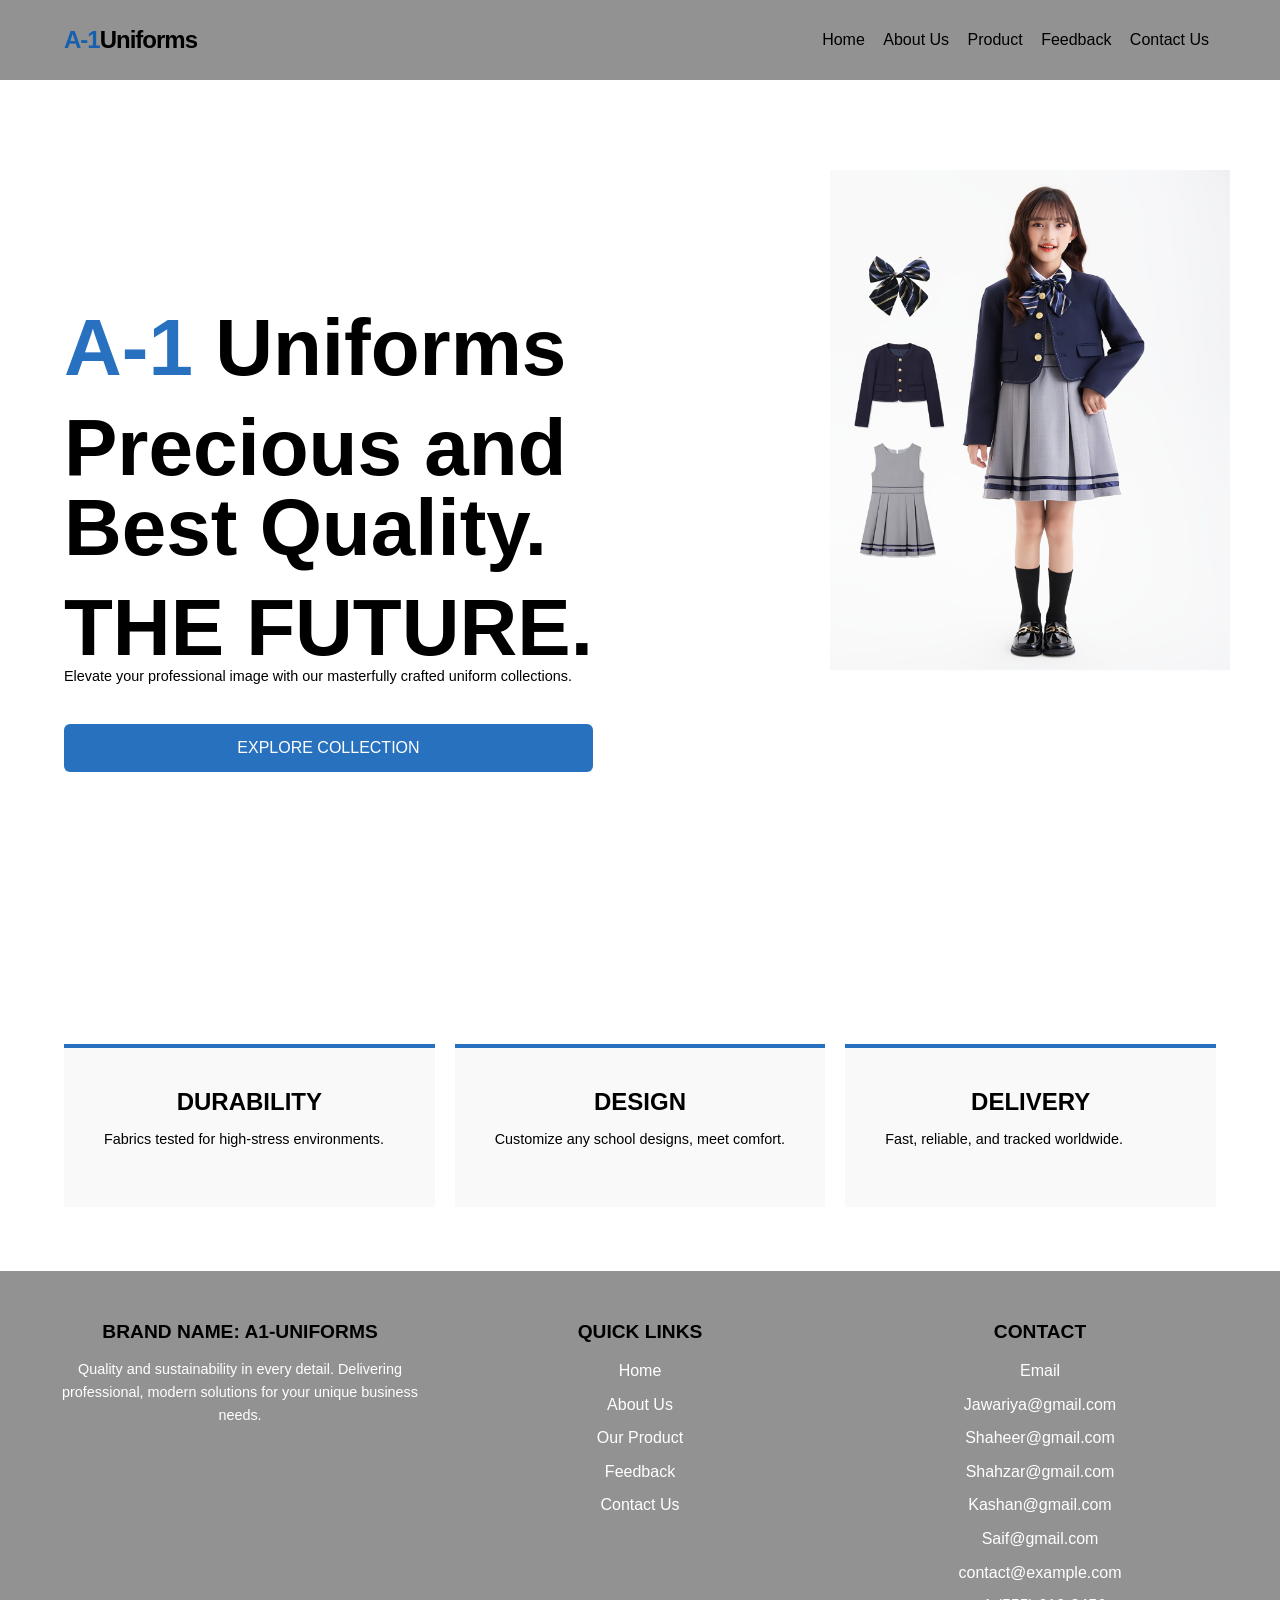
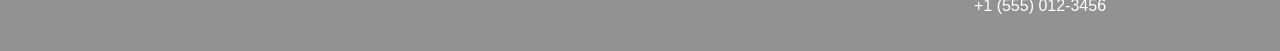
==== index.html @ 9a07338a "update index" ====
<!DOCTYPE html>
<html lang="en">
<head>
    <meta charset="UTF-8">
    <meta name="viewport" content="width=device-width, initial-scale=1.0">
    <title>A-1 Uniforms | HomePage</title>
    <link rel="shortcut icon" href="./images/web logo.png" type="image/x-icon">
    <link rel="stylesheet" href="./style.css">
</head>
<body>
    <nav>
        <div class="logoo"><span>A-1</span>Uniforms</div>
        <div class="nav-links">
            <a href="http://127.0.0.1:5500/project/e/home.html">Home</a>
            <a href="http://127.0.0.1:5500/project/e/AboutUs.html">About Us</a>
             <a href="http://127.0.0.1:5500/project/e/product.html">Product</a>
              <a href="http://127.0.0.1:5500/project/e/feedback.html">Feedback</a>
            <a href="http://127.0.0.1:5500/project/e/contact.html">Contact Us</a>
        </div>
    </nav>
<div class="carousel-container">
     <div class="imagess" >
        <div class="slide slide1"><img src="./images/carousel 1.jpeg" alt=""  style="height: 400px; width: 400px;"></div>
        <div class="slide slide2"><img src="./images/carousel 2.jpeg" alt=""  style="height: 400px; width: 400px;"></div>
        <div class="slide slide3"><img src="./images/carousel 3.jpeg" alt=""  style="height: 500px; width: 400px;"></div>
         <div class="slide slide4"><img src="./images/carousel 4.jpeg" alt=""  style="height: 500px; width: 400px;"></div>
        

    </div>
</div>
    <header class="heroo">
        <div class="heroo-content">
            <h1 class="animatee-text"> <span>A-1</span> Uniforms</h1>
            <h1 class="animatee-text"><pre>Precious and
Best Quality.</pre> </h1>
            <h1 class="animatee-text">THE FUTURE.</h1>
            <p>Elevate your professional image with our masterfully crafted uniform collections.</p>
            <button class="pulse-btn"><a href="http://127.0.0.1:5500/project/e/product.html">EXPLORE COLLECTION</a>
                 </button>
        </div>
    </header>

    <section class="features">
        <div class="card">
            <h2>DURABILITY</h2>
            <p>Fabrics tested for high-stress environments.</p>
        </div>
        <div class="card">
            <h2>DESIGN</h2>
            <p>Customize any school designs, meet comfort.</p>
        </div>
        <div class="card">
            <h2>DELIVERY</h2>
            <p>Fast, reliable, and tracked worldwide.</p>
        </div>
          </section>

       <footer class="footer-container">
  <div class="footer-row">
    <div class="footer-column">
      <h3>Brand Name: A1-Uniforms</h3>
      <p>Quality and sustainability in every detail. Delivering professional, modern solutions for your unique business needs.</p>
    </div>

  <div class="footer-column">
      <h3>Quick Links</h3>
      <ul>
       <li><a href="http://127.0.0.1:5500/project/e/home.html" style="color: white; text-decoration: none;"> Home </a></li> 
        <li><a href="http://127.0.0.1:5500/project/e/AboutUs.html" style="color: white; text-decoration: none;"> About Us </a></li>
        <li><a href="http://127.0.0.1:5500/project/e/product.html" style="color: white; text-decoration: none;"> Our Product </a></li>
        <li><a href="http://127.0.0.1:5500/project/e/feedback.html" style="color: white; text-decoration: none;"> Feedback </a></li>
        <li><a href="http://127.0.0.1:5500/project/e/contact.html" style="color: white; text-decoration: none;"> Contact Us</a></li>
      </ul>
    </div>

    <div class="footer-column">
      <h3>Contact</h3>
      <ul>
        <li>Email 
            <li>  Jawariya@gmail.com  <li>
               <li> Shaheer@gmail.com</li>
                <li>Shahzar@gmail.com</li>
                 <li>Kashan@gmail.com</li>
                   <li>Saif@gmail.com</li>
            </li>
        
        <li>contact@example.com</li>
        <li>+1 (555) 012-3456</li>
      </ul>
    </div>
  </div>

</footer>
  

</body>
</html>
---- style.css ----
/* Color Palette: Grey/White Base + Electric Blue Accent */
:root {
    --bg-white: #ffffff;
    --dark-grey: rgb(128, 128, 128);
    --mid-grey: #e0e0e0;
    --accent: #0057b4d7; /* Electric Blue Accent for buttons/focus */
}

* {
     margin: 0;
      padding: 0;
       box-sizing: border-box;
        font-family: 'Inter', sans-serif;
     }

body { 
    background-color: var(--bg-white); 
    color: var(--dark-grey);
 }

/* Navigation */
nav { 
    display: flex; 
    justify-content: space-between;
     padding: 2rem 5%;
      align-items: center;
    background-color:var(--dark-grey) ;
    height: 80px;

     }
     nav a{
        padding: 7px;
        color: black;
        text-decoration: none;
     }

     nav a:hover{
        color:rgba(0, 0, 0, 0.692);
     }
.logoo { 
    font-weight: 900; 
    font-size: 1.5rem;
     letter-spacing: -1px;
     color: black;
     }

.logoo span { 
    color: var(--accent);
 }


/* Hero Animation - The "Movement" */
.heroo {
     height: 80vh;
      display: flex;
       align-items: center; 
       padding: 0 5%;
       color: black;
       
    }
.heroo-content h1 { 
    font-size: 5rem; 
    line-height: 1; 
    animation: slideUp 1s ease-out; 

}

/* 1. Container - Covers the whole screen */


  .carousel-container {
    position: fixed;
    top: 0;
    left: 0;
    width: 100%;
    height: 100vh;
    z-index: -1; 
    overflow: hidden;
}  




/* 2. Individual Slides */
.slide {
    position: fixed;
    width: 100%;
    height: 100%;
    animation: slideFade 15s infinite; 
    margin-top: 170px;
    margin-left: 830px;
}


/* 3. Image Assignments (Check your file names!) */
.slide1 { 
    animation-delay: 0s;
   
}
.slide2 { 
  
    animation-delay: 5s; 
   
}
.slide3 { 
     
    animation-delay: 15s;
    
}
.slide4 { 
     
    animation-delay: 10s;
    
}

/* 5. The Animation Logic */
@keyframes slideFade {
    0% { opacity: 0; }
    10% { opacity: 1; }  /* Fade in */
    33% { opacity: 1; }  /* Stay visible */
    43% { opacity: 0; }  /* Fade out */
    100% { opacity: 0; }
}

/* 6. Fix your Hero Section */
.heroo {
    background: transparent !important; /* Remove any old background colors */
    height: 100vh;
    display: flex;
    align-items: left;
    justify-content:left;
}


.animatee-text span{
    color: var(--accent);
}


@keyframes slideUp {
    from { transform: translateY(50px); opacity: 0; }
    to { transform: translateY(0); opacity: 1; }
}

/* Pulse Button - Makes it look clickable */
.pulse-btn {
    background: var(--accent);
    color: white;
    padding: 15px 40px;
    border: none;
    cursor: pointer;
    margin-top: 20px;
    animation: pulse 2s infinite;
}
.pulse-btn a{
    text-decoration: none;
    color: #ffffff;
}
.pulse-btn:hover{
    background-color: #004591;
}

@keyframes pulse {
    0% { transform: scale(1); }
    50% { transform: scale(1.05); }
    100% { transform: scale(1); }
}

/* Feature Cards with Shadow Depth */
.features { display: grid; grid-template-columns: repeat(3, 1fr); gap: 20px; padding: 5%; }
.card { 
    background: #f9f9f9; 
    padding: 40px; 
    border-top: 4px solid var(--accent);
    transition: 0.4s;
    color: black;
}

.card:hover {
    background: rgba(128, 128, 128, 0.63);
  color: black;
    transform: translateY(-10px);
}  




.bodyy {
    
font-family: 'Segoe UI', sans-serif;
  background: linear-gradient(rgba(20,20,20,0.6), rgba(20,20,20,0.6)),
                url('./images/backgroundimage.png'); 
                position: sticky;
                
}

/* Entrance Animation */
.feedback-card {
   color: black;
    padding: 2.5rem;
    border-radius: 8px;
    box-shadow: 0 10px 25px rgba(0,0,0,0.1);
    width: 100%;
    max-width: 450px;
    animation: fadeInUp 0.8s ease-out forwards;
    border: 2px solid black;
}

.alignment{
    display: flex;
    justify-content: center;
    align-content: flex-end;
    gap: 40px;
    padding-top: 20px;
    padding-bottom: 20px;
}
@keyframes fadeInUp {
    from { opacity: 0; transform: translateY(20px); }
    to { opacity: 1; transform: translateY(0); }
}

h2 {
    color: var(--dark-grey);
    margin-bottom: 0.5rem;
}

p {
    color: var(--dark-grey);
    margin-bottom: 1.5rem;
    font-size: 0.9rem;
}

/* Input Styles */
.input-group { margin-bottom: 1.2rem; }

input, textarea {
    width: 100%;
    padding: 12px;
    border: 1px solid var(--mid-grey);
    border-radius: 4px;
    box-sizing: border-box;
    transition: border-color 0.3s ease, box-shadow 0.3s ease;
}

input:focus, textarea:focus {
    outline: none;
    border-color: var(--accent);
    box-shadow: 0 0 5px rgba(0, 87, 180, 0.2);
}

/* Button Styles */
.submit-btn {
    width: 100%;
    padding: 12px;
    background-color: var(--accent);
    color: var(--bg-white);
    border: none;
    border-radius: 4px;
    cursor: pointer;
    font-weight: bold;
    transition: transform 0.2s ease, background-color 0.3s ease;
}

.submit-btn:hover {
    transform: translateY(-2px);
    background-color: #004591; /* Slightly darker accent for hover */
}








.feedback-container {
   
    padding: 2.5rem;
    border-radius: 8px;
    box-shadow: 0 10px 25px rgba(0,0,0,0.1);
    width: 100%;
    max-width: 450px;
    animation: fadeInUp 0.8s ease-out forwards;
    border: 2px solid black;
    display: flex;
}

h2 { color: black; margin-bottom: 5px; }
p { color: black; margin-bottom: 20px; font-size: 0.9rem; }

/* Star Rating Animation */
.star-rating {
    display: flex;
    /* flex-direction: row-reverse; */
    justify-content: center;
    gap: 10px;
    margin-bottom: 20px;
    color: black;
}

.star-rating input {
     display: none; 
    }

.star-rating label {
    font-size: 2rem;
    color: var(--mid-grey);
    cursor: pointer;
    transition: transform 0.2s ease, color 0.2s ease;
}

.star-rating label:hover,
.star-rating label:hover ~ label {
    color: #ffcc00; /* Gold for hover */
    transform: scale(1.2);
}

.star-rating input:checked ~ label {
    color: #ffcc00;
}

/* Text Area */
.textareaa {
    width: 100%;
    padding: 15px;
    border: 1px solid var(--mid-grey);
    border-radius: 8px;
    box-sizing: border-box;
    margin-bottom: 20px;
    font-size: 1rem;
    resize: none;
    transition: border-color 0.3s;
}

.textareaa:focus {
    border-color: var(--accent);
    outline: none;
}

/* Button */
.submit-btn {
    width: 100%;
    padding: 14px;
    background-color: var(--accent);
    color: var(--bg-white);
    border: none;
    border-radius: 8px;
    font-weight: 600;
    cursor: pointer;
    transition: opacity 0.3s ease;
}

.submit-btn:hover {
    opacity: 0.9;
}





* {
    margin: 0;
    padding: 0;
    box-sizing: border-box;
    transition: .4s;
}

:root {
    --bg-white: #ffffff;
    --dark-grey: rgba(128, 128, 128, 0.856);
    --mid-grey: #e0e0e0;
    --accent: #0057b4d7;
}

.bodyyy {
    font-family: 'Segoe UI', Tahoma, sans-serif;
    display: flex;
    flex-direction: column;
    min-height: 100vh;

    background: linear-gradient(rgba(20,20,20,0.6), rgba(20,20,20,0.6)),
                url('./images/backgroundimage.png'); 
    background-size: cover;
    background-position: center;
    background-attachment: fixed;
}

nav { 
    display: flex; 
    justify-content: space-between;
    align-items: center;
    padding: 2rem 5%;
    background-color: var(--dark-grey);
    width: 100%;
}

nav a {
    padding: 7px;
    color: black;
    text-decoration: none;
}

nav a:hover {
    color: rgba(0, 0, 0, 0.692);
}

.logo { 
    font-weight: 900; 
    font-size: 1.5rem;
    letter-spacing: -1px;
    color: black;
}

.logo span { 
    color: var(--accent);
}

.containerr{
    flex: 1;
    display: flex;
    justify-content: center;
    gap: 25px;
    flex-wrap: wrap;
    padding: 30px;

}

.form-containerr {
    background: none;
    padding: 25px;
    border-radius: 12px;
    width: 320px;
    box-shadow: 0 10px 25px rgba(0,0,0,0.25);
}

.map-containerr {
    width: 520px;
    padding: 20px;
}

h2 {
    text-align: center;
    margin-bottom: 15px;
    color: black;
}

label {
    font-size: 14px;
    color: black;
}

 input, textarea {
    width: 95%;
    padding: 10px;
    margin: 8px 0;
    border: 1px solid white;
    border-radius: 6px;
    font-size: 14px;
    background: none;
    color: black; 
}

input::placeholder,
textarea::placeholder {
    color: rgba(0, 0, 0, 0.6); }

    input:focus, textarea:focus {
    outline: none;
    border-color: black;
    background: white;
    color: black;
}

button {
    width: 100%;
    padding: 12px;
    background: blue;
    color: white;
    border-radius: 6px;
    font-size: 16px;
    border: none;
    cursor: pointer;
}

button:hover {
    background:#004591;
}

iframe {
    width: 100%;
    height: 300px;
    border: 0;
    border-radius: 8px;
}

footer {
    text-align: center;
    padding: 2rem;
    background-color: var(--dark-grey);
    color: black;
    width: 100%;
}

@media (max-width: 900px) {
    .map-container,
    .form-container {
        width: 100%;
    }
}




.footer-container {
    background-color: var(--dark-grey);
    color: black;
    padding: 40px 20px;
    font-family: Arial, sans-serif;
    position: sticky;
    height: 380px;
  }

  .footer-row {
    display: flex;
    flex-wrap: wrap;
    justify-content: space-between;
    max-width: 1200px;
    margin: 0 auto;
  }

  .footer-column {
    flex: 1;
    min-width: 250px;
    margin: 10px;
  }

  .footer-column h3 {
    font-size: 1.2rem;
    margin-bottom: 15px;
    text-transform: uppercase;
  }


  .footer-column p, .footer-column ul {
    color: white;
    line-height: 1.6;
    list-style: none;
    padding: 0;
  }

  .footer-column ul li {
    margin-bottom: 8px;
  }

  .footer-bottom {
    text-align: center;
    border-top: 1px solid #34495e;
    padding-top: 20px;
    margin-top: 20px;
    color: #7f8c8d;
    font-size: 0.9rem;
  }




  
.bod {
 background-color: rgba(128, 128, 128, 0.664);
  font-family: Arial, sans-serif;
}

h1{
    color: black;
    margin-top: 20px;
}
.filter-box {
  display: flex;
  justify-content: center;
  margin: 30px 0;
}

#categoryFilter {
  padding: 10px 20px;
  border-radius: 25px;
  border: none;
  background: #1e293b;
  color: white;
  font-size: 16px;
  cursor: pointer;
}

select {
    background-color: #28a745; 
    color: white;              
    padding: 8px 15px;
    border-radius: 5px;
    border: 1px solid #ccc;
    cursor: pointer;
    font-weight: bold;
}

select:hover {
    background-color: #218838;
}

.product-container {
    display: grid;
    grid-template-columns: repeat(4, 1fr); 
    gap: 20px; 
  padding: 20px;
}

.cardd {
  background: #fff;
  border-radius: 10px;
  overflow: hidden;
  transition: 0.3s;
  box-shadow: 0 2px 8px rgba(0,0,0,0.1);
}

.cardd:hover {
  transform: translateY(-5px);
}

.img-box img {
  width: 100%;
  height: 180px;
  object-fit: cover;
}


.content {
  padding-top: 3px;         
  background: #f5f5f5;
  line-height: 1.2;      
}


.content h3 {
  font-size: 14px;       
  margin: 5px 0;
  height: 15px;        
  overflow: hidden;
}


.price {
  color: #ff6a00;
  font-weight: bold;
  font-size: 15px;
  margin: 4px 0;
}

.content button {
  margin-top: 6px;
  padding: 5px 10px;      
  font-size: 12px;
  border: none;
  background: #007bff;
  color: white;
  border-radius: 20px;
  cursor: pointer;
}

.content button:hover {
  background: #0056b3;
}
.hidden{
  display:none !important;
}

.modal {
    display: none; /* Default hidden */
    position: fixed;
    z-index: 1000;
    left: 0;
    top: 0;
    width: 100%;
    height: 100%;
    background-color: rgba(0,0,0,0.7);
    backdrop-filter: blur(5px);
}

.modal-content {
    background-color: #fff;  
    position: relative;
    animation: slideDown 0.3s ease-out;
    width: 100% !important;
    min-height: 100% !important;
    max-width: 100% !important;
    margin: 0 !important;
    padding: 40px !important;
    border-radius: 0 !important; 
    display: flex;
    flex-wrap: wrap;
    justify-content: center;
}

@keyframes slideDown {
    from { transform: translateY(-50px); opacity: 0; }
    to { transform: translateY(0); opacity: 1; }
}

.close-btn {
    position: fixed !important; 
    top: 20px !important;
    right: 30px !important;
    font-size: 45px !important; 
    color: #333 !important;     
    font-weight: bold;
    cursor: pointer;
    z-index: 20000 !important;   
    background: #f0f0f0;         
    width: 55px;
    height: 55px;
    border-radius: 50%;
    display: flex;
    align-items: center;
    justify-content: center;
}

.modal-body {
    display: flex;
    gap: 30px;
    padding: 20px;
}

.modal-image img {
    width: 300px;
    height: 400px;
    object-fit: cover;
    border-radius: 10px;
}

.modal-info h2 { margin-top: 0; color: #2c3e50; }

.category-tag {
    background: #f0f0f0;
    display: inline-block;
    padding: 5px 12px;
    border-radius: 20px;
    font-size: 0.8rem;
}

.price { font-size: 1.5rem; color:orange; font-weight: bold; }

.size-options span {
    border: 1px solid #ddd;
    padding: 5px 10px;
    margin-right: 5px;
    cursor: pointer;
    border-radius: 5px;
}

.size-options span:hover { background: #2c3e50; color: #fff; }

.add-to-cart-btn {
  background: #27ae60;
    color: white;
    border: none;
    padding: 12px 25px;
    border-radius: 5px;
    cursor: pointer;
    width: 100%;
    margin-top: 20px;
    font-size: 1rem;
}

#productModal {
    display: none; 
    position: fixed !important; 
    top: 0 !important; 
    left: 0 !important; 
    width: 100vw !important; 
    height: 100vh !important; 
    background: white !important; 
    z-index: 999999 !important; 
    margin: 0 !important;
    padding: 0 !important;
    border: none !important;
    overflow-y: auto;
}

.bo {
            font-family: 'Poppins', sans-serif;
            color: var(--text-color);
            line-height: 1.6;
            overflow-x: hidden;
            background-color: var(--light-bg);
        }

         .containerrr {
            max-width: 1200px;
            margin: 0 auto;
            padding: 0 20px;
        }



        .hero {
            padding: 160px 0 100px;
            background-color: var(--white);
            text-align: center;
        }

        .hero-title {
            font-size: 48px;
            font-weight: 700;
            color: var(--primary-blue);
            margin-bottom: 20px;
            display: inline-block;
            position: relative;
        }

        /* Animated underline for the title */
        .hero-title::after {
            content: '';
            position: absolute;
            left: 0;
            bottom: -5px;
            width: 0;
            height: 4px;
            background-color: var(--accent-blue);
            transition: width 0.6s ease 0.4s; /* delays start */
        }

        .hero-title.active::after {
            width: 100%;
        }

        .hero-subtitle {
            font-size: 20px;
            max-width: 700px;
            margin: 0 auto;
            color: #666;
        }

        /* Main Content Sections */
        .main-section {
            padding: 80px 0;
        }

        .main-section.light-bg {
            background-color: var(--light-bg);
        }

        .section-heading {
            text-align: center;
            font-size: 32px;
            color: var(--primary-blue);
            margin-bottom: 50px;
        }

        /* Content Paragraph Styling, using phrases from hand-written image_2.png */
        .desc-text {
            max-width: 800px;
            margin: 0 auto 50px;
            text-align: center;
        }

        /* Content Cards with staggering animations */
        .carddd-container {
            display: grid;
            grid-template-columns: repeat(auto-fit, minmax(300px, 1fr));
            gap: 30px;
            margin-top: 50px;
        }

        .carddd {
            background-color: var(--white);
            padding: 40px;
            border-radius: 10px;
            box-shadow: var(--shadow);
            text-align: center;
            border: 2px solid transparent;
            transition: transform 0.3s ease, border-color 0.3s ease;
            opacity: 0;
            transform: translateY(30px);
    
        }

        .carddd.active {
            opacity: 1;
            transform: translateY(0);
            transition: opacity 0.6s ease, transform 0.6s ease;
        }

        /* Add dynamic delay for staggered card appearance */
        .carddd:nth-child(1).active { transition-delay: 0.1s; }
        .carddd:nth-child(2).active { transition-delay: 0.3s; }
        .carddd:nth-child(3).active { transition-delay: 0.5s; }

        .carddd:hover {
            transform: translateY(-5px);
            border-color: var(--accent-blue);
        }

        .carddd-icon {
            font-size: 48px;
            color: var(--accent-blue);
            margin-bottom: 20px;

        }

        .carddd-title {
            font-size: 20px;
            color: var(--primary-blue);
            margin-bottom: 15px;
        }

        /* Responsive design */
        @media (max-width: 768px) {
            .hero-title { font-size: 36px; }
            .hero-subtitle { font-size: 18px; }
            .section-heading { font-size: 28px; }
            nav ul { font-size: 14px; gap: 10px; }
        }

        /* Entrance Animation for general elements */
        .animate-in {
            opacity: 0;
            transform: translateY(20px);
            transition: opacity 0.6s ease, transform 0.6s ease;
        }

        .animate-in.active {
            opacity: 1;
            transform: translateY(0);
        }
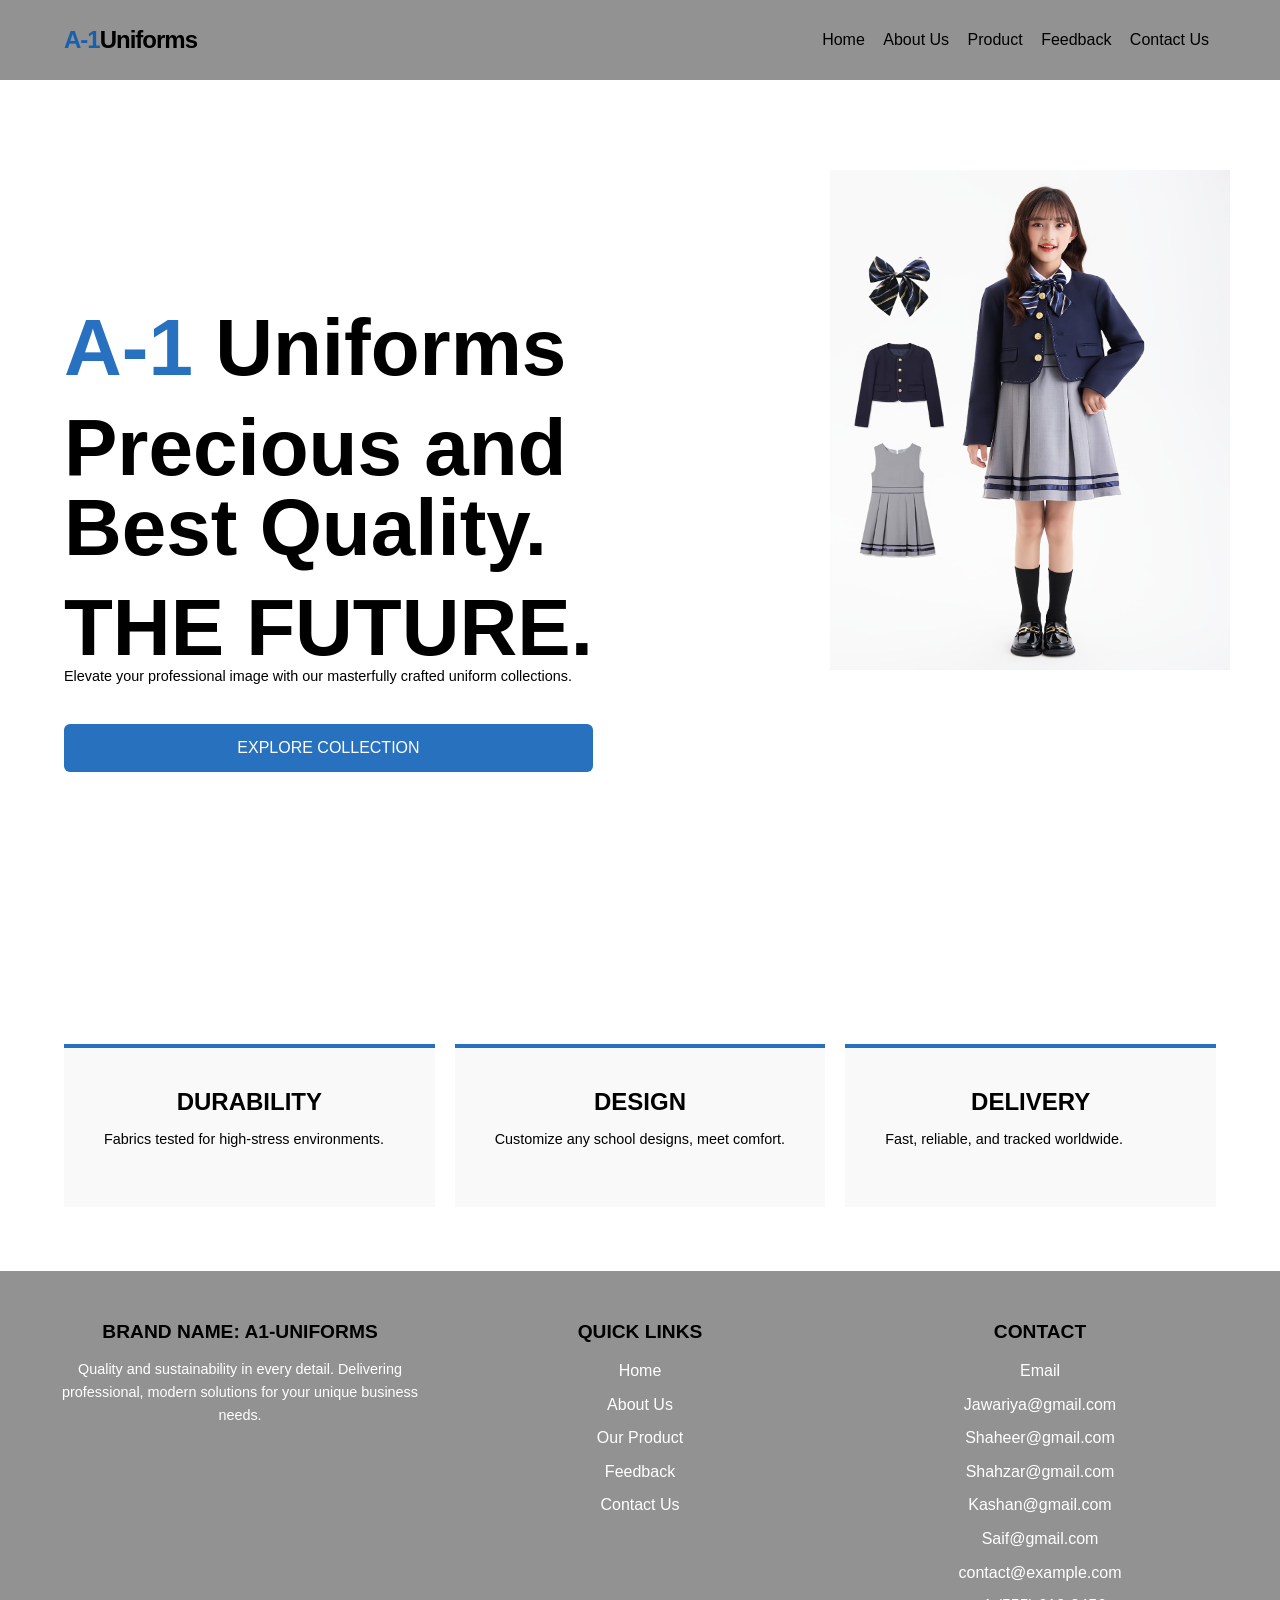
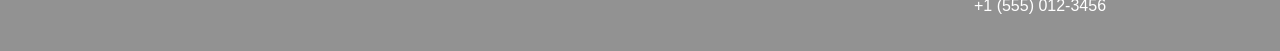
==== commit b4df365b: "responsiveness" ====
--- a/index.html
+++ b/index.html
@@ -11,11 +11,11 @@
     <nav>
         <div class="logoo"><span>A-1</span>Uniforms</div>
         <div class="nav-links">
-            <a href="http://127.0.0.1:5500/project/e/home.html">Home</a>
-            <a href="http://127.0.0.1:5500/project/e/AboutUs.html">About Us</a>
-             <a href="http://127.0.0.1:5500/project/e/product.html">Product</a>
-              <a href="http://127.0.0.1:5500/project/e/feedback.html">Feedback</a>
-            <a href="http://127.0.0.1:5500/project/e/contact.html">Contact Us</a>
+            <a href="./index.html">Home</a>
+            <a href="./AboutUs.html">About Us</a>
+             <a href="./product.html">Product</a>
+              <a href="./feedback.html">Feedback</a>
+            <a href="./contact.html">Contact Us</a>
         </div>
     </nav>
 <div class="carousel-container">
@@ -35,7 +35,7 @@
 Best Quality.</pre> </h1>
             <h1 class="animatee-text">THE FUTURE.</h1>
             <p>Elevate your professional image with our masterfully crafted uniform collections.</p>
-            <button class="pulse-btn"><a href="http://127.0.0.1:5500/project/e/product.html">EXPLORE COLLECTION</a>
+            <button class="pulse-btn"><a href="./product.html">EXPLORE COLLECTION</a>
                  </button>
         </div>
     </header>
--- a/style.css
+++ b/style.css
@@ -67,23 +67,22 @@
 
 /* 1. Container - Covers the whole screen */
 
-
-  .carousel-container {
-    position: fixed;
+.carousel-container {
+    position: absolute; /* Changed from fixed */
     top: 0;
     left: 0;
     width: 100%;
     height: 100vh;
     z-index: -1; 
     overflow: hidden;
-}  
+}
 
 
 
 
 /* 2. Individual Slides */
 .slide {
-    position: fixed;
+    position: absolute; /* Changed from fixed */
     width: 100%;
     height: 100%;
     animation: slideFade 15s infinite; 
@@ -124,11 +123,12 @@
 
 /* 6. Fix your Hero Section */
 .heroo {
-    background: transparent !important; /* Remove any old background colors */
+    background: transparent !important; 
     height: 100vh;
     display: flex;
     align-items: left;
-    justify-content:left;
+    justify-content: left;
+    position: relative; /* Added this to anchor the images */
 }
 
 
@@ -928,4 +928,120 @@
             opacity: 1;
             transform: translateY(0);
         }
-   +   
+        /* Tablet & Smaller Desktops (Max-width: 1024px) */
+@media screen and (max-width: 1024px) {
+    .slide {
+        margin-left: 0 !important;
+        display: flex;
+        justify-content: center;
+    }
+    
+    .slide img {
+        width: 70% !important;
+        height: auto !important;
+    }
+
+    .product-container {
+        grid-template-columns: repeat(2, 1fr);
+    }
+}
+
+/* Mobile Devices (Max-width: 768px) */
+@media screen and (max-width: 768px) {
+    /* 1. Reset Global Navigation */
+    nav {
+        flex-direction: column;
+        height: auto;
+        padding: 1rem;
+        gap: 15px;
+    }
+
+    /* 2. Hero Section Adjustments */
+    .heroo {
+        height: auto;
+        padding: 80px 20px 40px;
+        text-align: center;
+        justify-content: center;
+    }
+
+    .heroo-content h1 {
+        font-size: 2.5rem;
+    }
+
+    .slide {
+        position: relative; /* Change to relative so it flows in order */
+        margin-left: 0 !important;
+        margin-top: 30px;
+        height: auto;
+        display: flex;
+        justify-content: center;
+    }
+
+    .slide img {
+        width: 85% !important;
+        height: auto !important;
+    }
+
+    /* 3. Grid & Flexbox Stacking (Features, Products, Forms, Footer) */
+    .features, 
+    .product-container, 
+    .alignment, 
+    .footer-row, 
+    .containerr, 
+    .modal-body {
+        display: flex !important;
+        flex-direction: column !important;
+        align-items: center !important;
+        grid-template-columns: 1fr !important;
+        gap: 25px !important;
+    }
+
+    /* 4. Fix Fixed-Width Elements (Forms, Maps, Cards) */
+    .form-containerr, 
+    .map-containerr, 
+    .card, 
+    .cardd, 
+    .carddd, 
+    .feedback-card,
+    .feedback-container {
+        width: 100% !important;
+        max-width: 100% !important;
+        margin: 0 auto !important;
+    }
+
+    /* 5. Fix Footer Height & Positioning */
+    .footer-container {
+        height: auto !important;
+        position: relative !important;
+        padding: 40px 20px !important;
+    }
+
+    .footer-column {
+        text-align: center;
+        width: 100%;
+        margin: 15px 0;
+    }
+
+    /* 6. Media & Iframes */
+    iframe {
+        width: 100% !important;
+        height: 300px !important;
+    }
+}
+
+/* Small Mobile Phones (Max-width: 480px) */
+@media screen and (max-width: 480px) {
+    .heroo-content h1 {
+        font-size: 2rem;
+    }
+
+    .pulse-btn {
+        width: 100%;
+        padding: 12px 20px;
+    }
+    
+    .star-rating label {
+        font-size: 1.5rem;
+    }
+}
